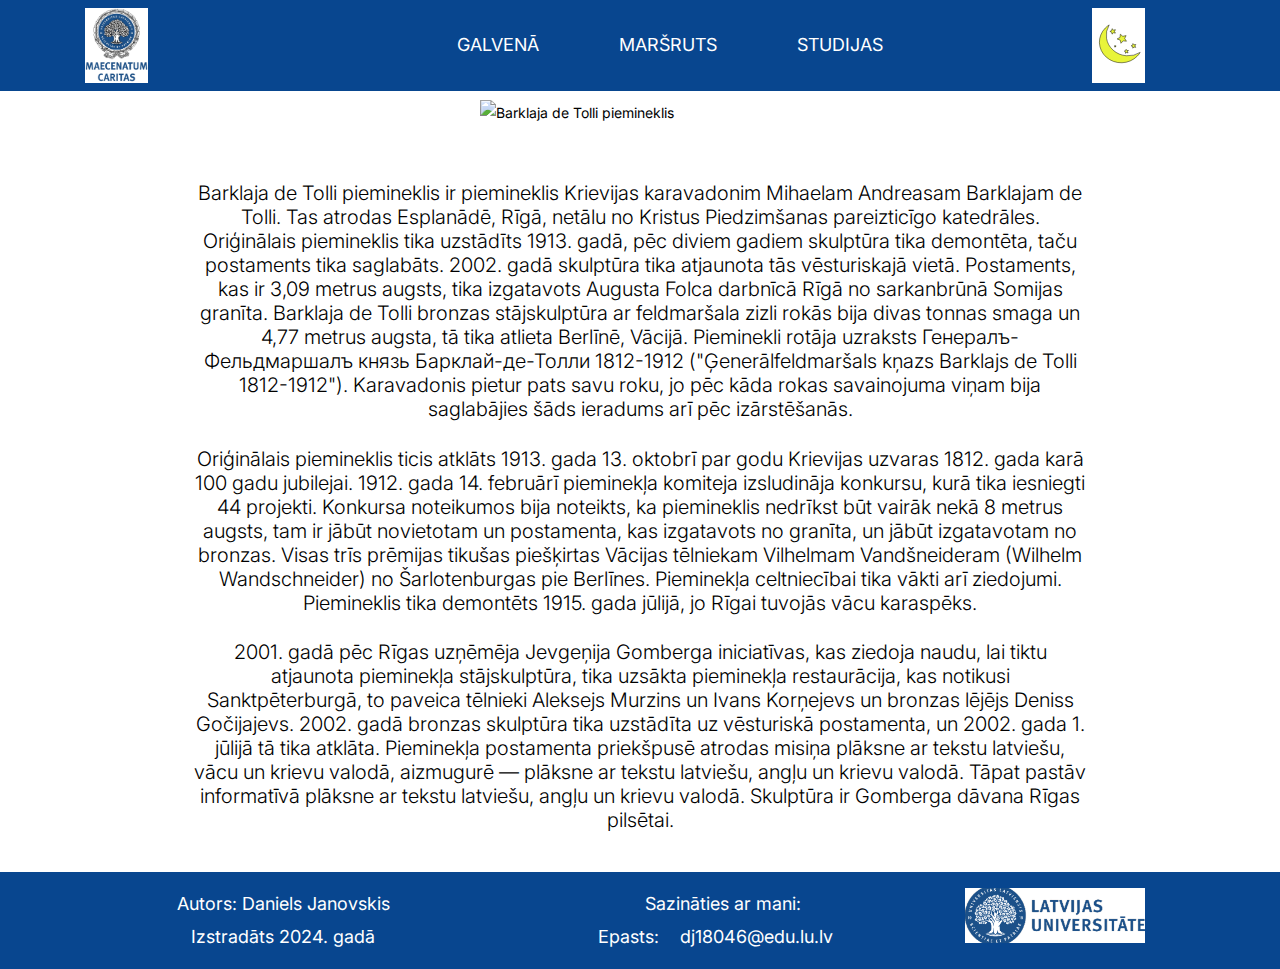
==== barklajs.html @ d36d95f7 "video removed" ====
<!DOCTYPE html>
<html>
<head>
	<title>Barklaja de Tolli piemineklis</title>
	<style>
		#object-img {
			width: 25%; 
			height: 25%;
			margin: auto; 
            padding-top: 100px;
			padding-bottom: 30px;
			border-radius: 15%;
		}
		#map{
			width: 100%;
    	height: 600px; 

		}

		body {
			margin: 0;
			padding: 0;
			display: flex; 
			justify-content: center; 
			align-items: center;
		}
		.text{
			max-width: 100%;
    font-size: 20px;
    text-align: center ;
    margin: 2% 15% 0 15%;
		}
		.last{
			margin-bottom: 40px;
		}
	</style>
	<!-- style css -->
	<link rel="stylesheet" href="css/bootstrap.min.css">
	<!-- style css -->
	<link rel="stylesheet" href="css/style.css">
	<!-- Responsive-->
	<link rel="stylesheet" href="css/responsive.css">
	<!-- Tweaks for older IEs-->
	<link rel="stylesheet" href="https://netdna.bootstrapcdn.com/font-awesome/4.0.3/css/font-awesome.css">
	<link rel="stylesheet" href="https://cdnjs.cloudflare.com/ajax/libs/fancybox/2.1.5/jquery.fancybox.min.css" media="screen">
	<script src="https://code.jquery.com/jquery-3.6.0.min.js"></script>
</head>
<body>
	<nav class="navbar navbar-expand-lg navbar-light bg-light sticky-top">
		<div class="container">
		   <img class="logo" src="img/logo.png" onclick="redirectLU()">
		   <button class="navbar-toggler" type="button" data-toggle="collapse" data-target="#navbarSupportedContent" aria-controls="navbarSupportedContent" aria-expanded="false" aria-label="Toggle navigation">
			  <span class="navbar-toggler-icon"></span>
			  </button>
		   <div class="collapse navbar-collapse" id="navbarSupportedContent">
			  <ul class="navbar-nav mr-auto">
				 <li class="nav-item">
					<a class="nav-link lng-home" href="index.html">Galvenā</a>
				 </li>
				 <li class="nav-item">
					<a class="nav-link lng-about" href="route.html">Maršruts</a>
				 </li>
				 <li class="nav-item">
					<a class="nav-link lng-products" href="studijas.html">Studijas</a>
				 </li>
			  </ul>
		   </div>
		   <img class="logo" src="graphics/moon.svg" id="theme-change">
	 </nav>
	<img id="object-img" src="img/Barclay_vertical.jpg" alt="Barklaja de Tolli piemineklis">
	<div >
		<p class="text">   
			Barklaja de Tolli piemineklis ir piemineklis Krievijas karavadonim Mihaelam Andreasam Barklajam de Tolli. 
			Tas atrodas Esplanādē, Rīgā, netālu no Kristus Piedzimšanas pareizticīgo katedrāles. Oriģinālais piemineklis 
			tika uzstādīts 1913. gadā, pēc diviem gadiem skulptūra tika demontēta, taču postaments tika saglabāts. 
			2002. gadā skulptūra tika atjaunota tās vēsturiskajā vietā. Postaments, kas ir 3,09 metrus augsts, 
			tika izgatavots Augusta Folca darbnīcā Rīgā no sarkanbrūnā Somijas granīta. Barklaja de Tolli bronzas stājskulptūra ar 
			feldmaršala zizli rokās bija divas tonnas smaga un 4,77 metrus augsta, tā tika atlieta Berlīnē, Vācijā.
			 Pieminekli rotāja uzraksts Генералъ-Фельдмаршалъ князь Барклай-де-Толли 1812-1912 
			 ("Ģenerālfeldmaršals kņazs Barklajs de Tolli 1812-1912"). Karavadonis pietur pats savu roku, 
			 jo pēc kāda rokas savainojuma viņam bija saglabājies šāds ieradums arī pēc izārstēšanās.
		</p>
	 </div>
	 <div >
		<p class="text">   
			Oriģinālais piemineklis ticis atklāts 1913. gada 13. oktobrī par godu Krievijas uzvaras 1812. gada karā 100 gadu jubilejai.
			1912. gada 14. februārī pieminekļa komiteja izsludināja konkursu, kurā tika iesniegti 44 projekti.
			 Konkursa noteikumos bija noteikts, ka piemineklis nedrīkst būt vairāk nekā 8 metrus augsts, 
			 tam ir jābūt novietotam un postamenta, kas izgatavots no granīta, un jābūt izgatavotam no bronzas.
			  Visas trīs prēmijas tikušas piešķirtas Vācijas tēlniekam Vilhelmam Vandšneideram (Wilhelm Wandschneider) 
			  no Šarlotenburgas pie Berlīnes. Pieminekļa celtniecībai tika vākti arī ziedojumi.
			  Piemineklis tika demontēts 1915. gada jūlijā, jo Rīgai tuvojās vācu karaspēks.
		</p>
	 </div>

	 <div class="last">
		<p class="text">   
			2001. gadā pēc Rīgas uzņēmēja Jevgeņija Gomberga iniciatīvas, kas ziedoja naudu, 
			lai tiktu atjaunota pieminekļa stājskulptūra, tika uzsākta pieminekļa restaurācija, kas notikusi Sanktpēterburgā, 
			to paveica tēlnieki Aleksejs Murzins un Ivans Korņejevs un bronzas lējējs Deniss Gočijajevs. 
			2002. gadā bronzas skulptūra tika uzstādīta uz vēsturiskā postamenta, un 2002. gada 1. jūlijā tā tika atklāta. 
			Pieminekļa postamenta priekšpusē atrodas misiņa plāksne ar tekstu latviešu, vācu un krievu valodā,
			 aizmugurē — plāksne ar tekstu latviešu, angļu un krievu valodā. Tāpat pastāv informatīvā plāksne ar tekstu latviešu, 
			 angļu un krievu valodā. Skulptūra ir Gomberga dāvana Rīgas pilsētai.
		</p>
	 </div>

		
	 <footer class="footer">
		<div class="container">
		   <a class="logo2" href="https://lu.lv"><img src="img/logo2.png"></a>
		   <div class="footer-container">
			  <div class="nav-item" id="item1">
				 Autors: Daniels Janovskis
			  </div>
			  <div class="nav-item" id="item2">
				 Sazināties ar mani:
			  </div>
			  <div class="nav-item" id="item3">
				 Izstradāts 2024. gadā
			  </div>
			  <div class="nav-item" id="item4">
				 Epasts:  <a class="nav-link" href="mailto:dj18046@edu.lu.lv">dj18046@edu.lu.lv</a>
			  </div>
				
		   </div>
		   
		</div>
	 </footer>
	 <script src="https://stackpath.bootstrapcdn.com/bootstrap/4.3.1/js/bootstrap.min.js"></script> 

      <script defer src=https://CDN.JSDelivr.net/npm/p5></script>
      <script defer src=https://CDN.JSDelivr.net/npm/p5/lib/addons/p5.dom.min.js></script>
      <script src="js/themeChange.js"></script>
      <script src="js/redirect.js"></script>
	</body>
</html>
---- css/style.css ----
/*--------------------------------------------------------------------- File Name: style.css ---------------------------------------------------------------------*/


/*--------------------------------------------------------------------- import Fonts ---------------------------------------------------------------------*/

@import url('https://fonts.googleapis.com/css2?family=Inter:wght@100..900&family=Kavoon&display=swap');

:root{
    --nav-color: #08468F;
    --box-color: #FBF9C3;
    --prim-color: #ffffff;
    --second-color: #262627;
}
/*--------------------------------------------------------------------- skeleton ---------------------------------------------------------------------*/

* {
    box-sizing: border-box !important;
    transition: ease all 0.5s;
}

html {
    scroll-behavior: smooth;
    height: 100%;
}

body {
    display: flex;
    flex-direction: column;
    justify-content: center; 
  align-items: center; 
  background-color: var(--prim-color);
    color: black;
    font-size: 14px;
    font-family: 'Inter', sans-serif;
    line-height: 1.80857;
    font-weight: normal;
    overflow-x: hidden;
}

.darkMode{
    background-color: var(--second-color); /* black */
    color: var(--prim-color); /* white */
}

#theme-change{
    cursor: pointer;
}

a {
    color: #1f1f1f;
    text-decoration: none !important;
    outline: none !important;
    -webkit-transition: all .3s ease-in-out;
    -moz-transition: all .3s ease-in-out;
    -ms-transition: all .3s ease-in-out;
    -o-transition: all .3s ease-in-out;
    transition: all .3s ease-in-out;
}

h1,
h2,
h3,
h4,
h5,
h6 {
    letter-spacing: 0;
    font-weight: normal;
    position: relative;
    padding: 0 0 10px 0;
    font-weight: normal;
    line-height: normal;
    
    margin: 0
}

h1 {
    font-size: 24px
}

h2 {
    font-size: 22px
}

h3 {
    font-size: 18px
}

h4 {
    font-size: 16px
}

h5 {
    font-size: 14px
}

h6 {
    font-size: 13px
}

*,
*::after,
*::before {
    -webkit-box-sizing: border-box;
    -moz-box-sizing: border-box;
    box-sizing: border-box;
}

h1 a,
h2 a,
h3 a,
h4 a,
h5 a,
h6 a {
  
    text-decoration: none!important;
    opacity: 1
}

button:focus {
    outline: none;
}

ul,
li,
ol {
    margin: 0px;
    padding: 0px;
    list-style: none;
}

p {
    margin: 20px;
    font-weight: 300;
    font-size: 15px;
    line-height: 24px;
}

a, button {

    text-decoration: none;
    outline: none !important;
}

a,
.btn, button {
    text-decoration: none !important;
    outline: none !important;
    -webkit-transition: all .3s ease-in-out;
    -moz-transition: all .3s ease-in-out;
    -ms-transition: all .3s ease-in-out;
    -o-transition: all .3s ease-in-out;
    transition: all .3s ease-in-out;
}

img {
    max-width: 100%;
    height: auto;
}

 :focus {
    outline: 0;
}

.paddind_bottom_0 {
    padding-bottom: 0 !important;
}

.btn-custom {
    margin-top: 20px;
    background-color: transparent !important;
    border: 2px solid #ddd;
    padding: 12px 40px;
    font-size: 16px;
}

.lead {
    font-size: 18px;
    line-height: 30px;
    color: #767676;
    margin: 0;
    padding: 0;
}

.form-control:focus {
    border-color: #ffffff !important;
    box-shadow: 0 0 0 .2rem rgba(255, 255, 255, .25);
}

.navbar-form input {
    border: none !important;
}

.badge {
    font-weight: 500;
}

blockquote {
    margin: 20px 0 20px;
    padding: 30px;
}



.full {
    float: left;
    width: 100%;
}

.layout_padding {
    padding-top: 90px;
    padding-bottom: 0px;
}

.padding_0 {
    padding: 0px;
}


/* header section start */


.navbar {
    padding: .5rem 0px;
    background-color: var(--nav-color) !important;
    position: fixed !important;
    width: 100%;
    display: flex;
    align-items: center;
    justify-content: space-between;
    overflow: hidden;
}

.navbar .container{
    width: 100%;
    padding: 0 15px;
}

.navbar-nav {
    display: flex;
    justify-content: center; 
    width: 100%;
    list-style-type: none; 
    padding: 0; 
}

.navbar-toggler {
    align-self: center; 
}

.image_1 {
    width: 100%;
    float: left;
}
.image_1 img{
    max-height: 270px;
}

.logo{
    width: auto; 
    height: inherit; 
    max-height: 75px !important;
    max-width: 75px !important;
    float: left;
    margin-right: 50px;
    background-color: white;
}
.logo2{
    width: auto; 
    height: inherit; 
    max-height: 75px !important;
    margin-right: 50px;
}
@media only screen and (max-width: 100px){
    .logo {
        width: 12%;
        height: 12%
    }
}
@media only screen and (max-width: 600px){
    .logo {
        width: 14%;
        height: 14%
    }
}
@media only screen and (max-width: 1100px){
    .logo {
        max-width: 14%;
        max-height: 14%
    }

}
.logo:hover {
    background-color: #ffffffb0;
    cursor: pointer;
}

.navbar-expand-lg .navbar-nav .nav-link {
    padding-right: 15px;
    padding-left: 10px;
    color: var(--prim-color);
    font-size: 18px;
    text-transform: uppercase;
}

.navbar-light .navbar-nav .nav-link:focus,
.navbar-light .navbar-nav .nav-link:hover {
    color: #efe4d1;
}


@media only screen and (min-width: 768px){
    .navbar-nav .nav-item{
        margin-left: 55px;
    }
}

.collapse .form-inline{
    display: flex;
    align-items: center;
    justify-content: center; 
    text-align: center; 
}

/* header section end */


/* banner section start */

.banner_section, .banner_section2{
    width: 100vw; 
    overflow: hidden; 
  }
  
  .banner_section img {
    width: 100%; 
    height: auto;
    max-height: 400px;
  }

  @media only screen and (max-width: 768px){
    .banner_section img { 
        height: 200px;
      }
}
/* banner section end */


/* about section start */

.about_section {
    display: inline-block;
    padding-top: 25px;
    width: 100%;
    height: 70%;
}

.about_title{
    margin-top: 3%;
    font-family: 'Kavoon', sans-serif;
}

.about_text {
    width: 100%;
    font-size: 20px;
    text-align: left ;
    margin: 0 5% 0 5%;
    text-indent: 5%;
}


.about_section_2 {
    width: 100%;
    margin-top: 60px;
    padding-bottom: 25px;
    display: flex;
   align-items: center;
   justify-content: center; 
   background-color: #FBF9C3;
    background-repeat: no-repeat;
    background-size: cover;
    border-radius: 15px; 
    flex-direction: column;
    color: black;
}

@media only screen and (max-width: 600px){
    .about_text {
        width: 90%;
    }
    .about_section, .about_section_2 {
        margin-top: 25px;
        padding-bottom: 25px;
    }
}

.row h1{
   float: left;
   order: 1;
   width: inherit;
}
.row p{
    float: left;
    order: 2;
    width: inherit;
 }

.kursi{
    margin-bottom: 45px;
}
.kursi_text{
    margin-bottom: 35px;
}

@media only screen and (max-width: 1000px){
    .kursi{
        width: 80%;
    }
}

/* about section end */

/* my works section start */
.works, .work, .work2{
    margin-bottom: 50px;
}

.works_kolaza, .dragon_bad{
    max-width: 100%;
    text-align: center;
    padding-top: 5%;
    padding-bottom: 3%;
}

.python{
    margin-top: 40px;
    margin-bottom: 40px;
    display: flex;
            justify-content: center;
            align-items: center;
            height: 100vh; 
}

@media only screen and (max-width: 1000px) {
    .works_kolaza img{
        width: 700%;
    }
    .python{
        width: 80%;
        margin-left: 10%;
    }
    .dragon_bad img{
        width: 500%;
    }
    .work2 .about_title2{
        margin-left: 10%;
    }

    .work2 .about_title2{
        max-width: 60%;
        margin-left: 20%;
    }

    .dragon_bad{
        max-width: 60%;
        margin-left: 20%;
    }
  }

/* my works section end */

/* motivation section start */

.motivation_section, .route_section, .about_section2 {
    width: 100%;
    height: auto;
    padding-bottom: 100px;
}

.motivation_title, .route_title, .about_title2{
    text-align: center;
    font-size: 40px;
    font-family: 'Kavoon', sans-serif;  
    padding-bottom: 20px;
}
.motivation_text, .route_text, .kolaza-text, .about_text2, .map-text{
    max-width: 100%;
    font-size: 20px;
    text-align: left ;
    margin: 0 15% 0 15%;
    text-indent: 5%;
}

.route_title:last-child{
    margin-top: 80px;
}
  
/* carousel */
#my_slider{
    margin-bottom: 100px;
}
.design_section {
    width: 100%;
    float: left;
    height: auto;
    background-size: cover;
    background-repeat: no-repeat;
    margin-bottom: 100px;
}

.design_taital {
    width: 100%;
    float: left;
    font-size: 40px;
    color: var(--nav-color);
    text-align: center;
    font-weight: bold;
}

.design_text {
    width: 100%;
    float: left;
    font-size: 16px;
    color: #535353;
    text-align: center;
    margin: 0px;
}

.design_section_2 {
    width: 100%;
    float: left;
    padding-top: 25px;
}

.box_main {
    width: 100%;
    height: auto;
    margin-right: 500px;
    padding: 50px;

}
.box_main:hover {
    background-color: var(--box-color);
    cursor: pointer;
}

.box_main_dark:hover {
    background-color: var(--nav-color);
    cursor: pointer;
}



.box_main_horizontal{
    position:static;
    width: 550px;
    margin: 0 1%;
}

.carousel_image_text {
    width: 100%;
    font-size: 18px;
    color: var(--nav-color);
    text-align: center;
    margin: 0px;
    font-weight: 500;
}

.carousel_image_text_dark{
    color: var(--box-color);
}

.carousel-inner {
    display: flex;
    justify-content: center;
    align-items: center;
    height: 100%;
}

.box_main {
    display: flex;
    justify-content: center;
    align-items: center;
    text-align: center;
    height: 100%;
    flex-direction: column-reverse;
}


.image_4 {
    width: 100%;
    text-align: center;
    padding-top: 20px;
}
.image_4 img{

    text-align: center;
    padding-top: 20px;
    max-width: 100%;
    height: auto;
}

.more_bt {
    width: 170px;
    margin: 0 auto;
    text-align: center;
    height: auto;
    padding-top: 30px;
}

.more_bt a {
    width: 100%;
    font-size: 18px;
    color: var(--prim-color);
    background-color: var(--nav-color);
    padding: 8px 25px;
    text-align: center;
    text-transform: uppercase;
    margin-top: 40px;
    border-radius: 5px;
}

.more_bt_dark{
    color: var(--second-color) !important;
    background-color: var(--box-color) !important;
}

.more_bt_dark:hover{
    
    border-radius: 10px;
    border: 4px solid var(--nav-color) !important;
}

.more_bt a:hover {
    color: #000000;
    background-color: var(--nav-color);
    border-radius: 10px;
    border: 4px solid var(--box-color);
}

#my_slider .carousel-buttons{
    position: absolute;
    bottom: 0;
    left: 0;
    width: 50%;
    text-align: center;
    margin-left: 25%;
}
.carousel-control-prev, .carousel-control-next {
    position: absolute;
    top: auto;
    bottom: 0;
}

#my_slider .carousel-control-prev,
#my_slider .carousel-control-next {
    width: 55px;
    height: 55px;
    background: var(--prim-color);
    opacity: 1;
    font-size: 20px;
    color: #000;
    border-radius: 100px;
}

#my_slider .carousel-control-prev:hover,
#my_slider .carousel-control-prev:focus,
#my_slider .carousel-control-next:hover,
#my_slider .carousel-control-next:focus{
    color: var(--prim-color);
    background-color: var(--nav-color);
    cursor: pointer;
}

.control-dark{
    color: var(--prim-color) !important;
    background: var(--second-color) !important;
}

.control-dark:hover{
    color: var(--second-color) !important;
    background-color: var(--box-color) !important;
}
.row {
    display: flex;
    align-items: stretch; 
    justify-content: center;
  }

@media only screen and (max-width: 768px) {
    .image_4{
        width: 50%;
    }
    .box_main_horizontal {
        max-width: 100%;
        margin: 0 !important;
   
    }
    .box_main_horizontal .image_4{
        max-width: 100%;
        width: 80% !important;
   
    }

  }
/* carousel section end */


/* motivation section end */    

/* map section start */
#map{
    height: 60%; 
    width: 60%; 
}

.map-text{
    width: inherit;
    margin-top: 1%;
    margin-bottom: 5%;
    text-align: left;
    text-indent: 5%;
}
  @media only screen and (max-width: 1100px) {
    .map{
        width: 80%;
    }
  }
/* map section end */

/* Kolaza section start */
.kolaza{
    display: flex;
    flex-direction: column; 
    justify-content: center;
    align-items: center;
    margin-bottom: 50px
}
.kolaza-title{
    text-align: center;
    margin-bottom: 35px;
    margin-top: 150px;
    font-size: 40px;
    font-family: 'Kavoon', sans-serif;
}
.kolaza .kolaza-container{
    margin-top: 50px;
    margin-bottom: 60px;
    display: flex;
    flex-direction: column; 
}

.kolaza {
    width: 50%;
   height: auto;
}

.kolaza-text{
    font-size: 20px;
    width: 50%
}

.kolaza-container{
    max-width: 80%;
}
 @media only screen and (max-width: 768px) {
    .kolaza-container {
        width: 200%;
        max-width: 160%;
    }
} 
/* Kolaza section end */

/* footer section start */
.footer {
    width: 100vw; 
    background-color: #08468F; 
    color: var(--prim-color); 
    padding: 1rem;
  
}

.footer-container {

    margin: 0 auto; 
    display: flex;
    flex-wrap: wrap;
    
}

.footer .nav-item{
    padding-right: 5%;
    font-size: 18px;
    flex-basis: 50%;
}
.footer .logo2{
    float: right;
    height: 40px;
    width: 180px;
}
.footer .nav-item{
    text-align: center;
}
.footer .nav-link {
    display: inline; 
    color: var(--prim-color);
  }
  .nav-link:hover{
    color: rgba(255, 255, 255, .25);
  }
    @media only screen and (max-width: 768px) {
        .footer {
            flex-direction: column; 
            justify-content: center;
            align-items: center;
        }
    

    
        .footer-container {
            padding-top: 10%;
            display: flex;
            flex-direction: column; 
            align-items: center;
        }
    
        .footer .nav-item {
            flex-basis: 100%; 
            margin-bottom: 10px; 
        }
    
        .footer .logo2 {
            display: none;
        }

        #item1 {
            order: 1;
        }
        
        #item2 {
            order: 3; 
        }
        
        #item3 {
            order: 2; 
        }
        
        #item4 {
            order: 4;
        }
      }

/* footer section end */
---- css/responsive.css ----
/*--------------------------------------------------------------------- File Name: responsive.css ---------------------------------------------------------------------*/


/*------------------------------------------------------------------- 991px x 768px ---------------------------------------------------------------------*/

@media only screen and (min-width: 768px) and (max-width: 991px) {
    .header-search {
        padding: 15px 0px;
    }
}


/*------------------------------------------------------------------- 767px x 599px ---------------------------------------------------------------------*/

@media only screen and (min-width: 599px) and (max-width: 767px) {
    .logo {
        text-align: center;
    }
    .cart-content-right {
        padding-bottom: 5px;
    }
    .mg {
        margin: 0px 0px;
    }
    .menu-area-main {
        height: 256px;
        overflow-y: auto;
    }
    .megamenu>.row [class*="col-"] {
        padding: 0px;
    }
    .menu-area-main .megamenu .men-cat {
        padding: 0px 15px;
    }
    .menu-area-main .megamenu .women-cat {
        padding: 0px 15px;
    }
    .menu-area-main .megamenu .el-cat {
        padding: 0px 15px;
    }
    .mean-container .mean-nav ul li a.mean-expand {
        height: 19px;
    }
    .category-box.women-box {
        display: none;
    }
    .cart-box {
        display: inline-block;
        margin: 0px 30px;
    }
    .wish-box {
        float: none;
        margin: 0px 30px;
        display: inline-block;
    }
    .menu-add {
        display: none;
    }
    .category-box {
        display: none;
    }
    .mean-container .mean-nav ul li ol {
        padding: 0px;
    }
    .mean-container .mean-nav ul li a {
        padding: 10px 20px;
        width: 94.8%;
    }
    .mean-container .mean-nav ul li li a {
        width: 92%;
        padding: 1em 4%;
    }
    .mean-container .mean-nav ul li li li a {
        width: 100%;
    }
    .header-search {
        padding: 15px 0px;
    }
    #collapseFilter.d-md-block {
        padding: 30px 0px;
    }
}


/*------------------------------------------------------------------- 599px x 280px ---------------------------------------------------------------------*/

@media only screen and (min-width: 280px) and (max-width: 599px) {
    .cart-content-right {
        padding-bottom: 5px;
    }
    .megamenu>.row [class*="col-"] {
        padding: 0px;
    }
    .menu-area-main .megamenu .men-cat {
        padding: 0px 15px;
    }
    .menu-area-main .megamenu .women-cat {
        padding: 0px 15px;
    }
    .menu-area-main .megamenu .el-cat {
        padding: 0px 15px;
    }
    .mean-container .mean-nav ul li a {
        padding: 1em 4%;
        width: 92%;
    }
    .mean-container .mean-nav ul li li a {
        width: 90%;
        padding: 1em 5%;
    }
    .mean-container .sub-full.megamenu-categories ol li a {
        padding: 5px 0px;
        text-transform: capitalize;
        width: 100%;
    }
    .megamenu .sub-full.megamenu-categories .women-box .banner-up-text a {
        width: auto;
        border: none;
        float: none;
    }
    .menu-area-main {
        height: 45px;
        overflow-y: auto;
    }
    .mean-container .mean-nav ul li a.mean-expand {
        top: 0;
    }
    .margin_top_90 {
        margin-top: 90px;
    }
}

@media (min-width: 992px) and (max-width: 1199px) {
    #main_slider a.carousel-control-next {
        position: absolute;
        right: 425px;
        top: 90%;
    }
    #main_slider a.carousel-control-prev {
        position: absolute;
        left: 425px;
        top: 90%;
    }
    .navbar-expand-lg .navbar-nav .nav-link {
        text-align: center;
    }
    .navbar-toggler {
        background-color: #fff;
    }
    .logo {
        width: 33%;
    }
    .image_2::after {
        left: 0px;
    }
    .image_2 {
        width: 74%;
        margin: 30px 0px 0px 15px;
    }
    .about_taital {
        font-size: 30px;
        padding-top: 120px;
    }
    .about_section {
        padding-bottom: 0px;
    }
    .image_4 {
        min-height: 328px;
    }
    .box_main {
        padding: 20px;
    }
    #my_slider a.carousel-control-next {
        right: 320px;
    }
    #my_slider a.carousel-control-prev {
        left: 320px;
    }
    .newsletter_taital {
        font-size: 30px;
    }
    .footer_location_text li {
        padding: 50px 12px;
    }
    .lorem_text {
        width: 43%;
    }
}

@media (min-width: 768px) and (max-width: 991px) {
    #main_slider a.carousel-control-next {
        position: absolute;
        right: 325px;
        top: 90%;
    }
    #main_slider a.carousel-control-prev {
        position: absolute;
        left: 325px;
        top: 90%;
    }
    .navbar-expand-lg .navbar-nav .nav-link {
        text-align: center;
    }
    .navbar-toggler {
        background-color: #fff;
    }
    .search_icon {
        display: none;
    }
    .image_2::after {
        left: 0px;
    }
    .image_2 {
        width: 65%;
        margin: 30px 0px 0px 15px;
    }
    .about_taital {
        font-size: 30px;
        padding-top: 40px;
    }
    .about_section {
        padding-bottom: 0px;
    }
    .image_4 {
        min-height: 328px;
    }
    .box_main {
        padding: 20px;
    }
    #my_slider a.carousel-control-next {
        right: 320px;
    }
    #my_slider a.carousel-control-prev {
        left: 320px;
    }
    .newsletter_taital {
        font-size: 30px;
    }
    .footer_location_text li {
        padding: 50px 12px;
    }
    .lorem_text {
        width: 43%;
    }
    .margin_top_90 {
        margin-top: 90px;
    }
}

@media (min-width: 576px) and (max-width: 767px) {
    #main_slider a.carousel-control-prev {
        position: absolute;
        left: 175px;
        top: 90%;
        display: none;
    }
    #main_slider a.carousel-control-next {
        position: absolute;
        left: 236px;
        top: 90%;
        display: none;
    }
    .navbar {
        padding: .5rem 15px;
    }
    .header_top_section {
        display: none;
    }
    .navbar-expand-lg .navbar-nav .nav-link {
        text-align: center;
    }
    .search_icon {
        text-align: center;
        width: 100%;
    }
    .header_section {
        background-size: cover;
    }
    .banner_taital {
        font-size: 50px;
    }
    .navbar-toggler {
        background-color: #fff;
    }
    .banner_text {
        font-size: 15px;
        width: 100%;
    }
    .contact_bt {
        width: 170px;
    }
    .image_1 {
        padding-top: 50px;
    }
    .banner_section {
        padding-bottom: 90px;
    }
    .about_section_2 .row {
        flex-direction: column-reverse;
    }
    .about_section {
        padding-bottom: 0px;
    }
    .about_taital {
        font-size: 40px;
        padding-top: 0px;
    }
    .about_text {
        font-size: 14px;
    }
    .image_2::after {
        display: none;
    }
    .image_2::before {
        display: none;
    }
    .image_2 {
        width: 100%;
        margin: 30px 0px 0px 0px;
        text-align: center;
    }
    .about_section_2 {
        padding-top: 0px;
        padding-bottom: 0px;
    }
    .design_taital {
        font-size: 40px;
    }
    .design_text {
        font-size: 16px;
    }
    .box_main {
        margin-top: 20px;
    }
    .read_bt {
        padding-top: 40px;
    }
    .newsletter_taital {
        font-size: 40px;
        padding-top: 30px;
    }
    .contact_taital {
        font-size: 40px;
    }
    .mail_section_1 {
        width: 100%;
    }
    .contact_section {
        padding-bottom: 90px;
    }
    .footer_location_text li {
        padding: 0px;
        float: initial;
    }
    .footer_location_text ul {
        text-align: left;
    }
    .useful_text {
        padding-top: 20px;
    }
    .search_icon {
        display: none;
    }
    .image_4 {
        padding-top: 70px;
        min-height: 0px;
    }
    .margin_top_90 {
        margin-top: 90px;
    }
}

@media (max-width: 575px) {
    #main_slider a.carousel-control-prev {
        position: absolute;
        left: 175px;
        top: 90%;
        display: none;
    }
    #main_slider a.carousel-control-next {
        position: absolute;
        left: 236px;
        top: 90%;
        display: none;
    }
    .navbar {
        padding: .5rem 15px;
    }
    .navbar-toggler {
        background-color: #fff;
    }
    .header_top_section {
        display: none;
    }
    .search_icon {
        display: none;
    }
    .navbar-expand-lg .navbar-nav .nav-link {
        text-align: center;
    }
    .search_icon {
        text-align: center;
        width: 100%;
    }
    .header_section {
        background-size: cover;
    }
    .banner_taital {
        font-size: 40px;
    }
    .banner_text {
        font-size: 15px;
        width: 100%;
    }
    .contact_bt {
        width: 170px;
    }
    .image_1 {
        padding-top: 50px;
    }
    .banner_section {
        padding-bottom: 90px;
    }
    .about_section_2 .row {
        flex-direction: column-reverse;
    }
    .about_section {
        padding-bottom: 0px;
    }
    .about_taital {
        font-size: 28px;
        padding-top: 0px;
    }
    .about_text {
        font-size: 14px;
    }
    .image_2::after {
        display: none;
    }
    .image_2::before {
        display: none;
    }
    .image_2 {
        width: 100%;
        margin: 30px 0px 0px 0px;
        text-align: center;
    }
    .about_section_2 {
        padding-top: 0px;
        padding-bottom: 0px;
    }
    .design_taital {
        font-size: 28px;
    }
    .design_text {
        font-size: 14px;
    }
    .box_main {
        margin-top: 20px;
    }
    .read_bt {
        padding-top: 40px;
    }
    .newsletter_taital {
        font-size: 26px;
        padding-top: 30px;
    }
    .contact_taital {
        font-size: 30px;
    }
    .mail_section_1 {
        width: 100%;
    }
    .contact_section {
        padding-bottom: 90px;
    }
    .footer_location_text li {
        padding: 0px;
        float: initial;
    }
    .footer_location_text ul {
        text-align: left;
    }
    .useful_text {
        padding-top: 20px;
    }
    .margin_top_90 {
        margin-top: 90px;
    }
    
}
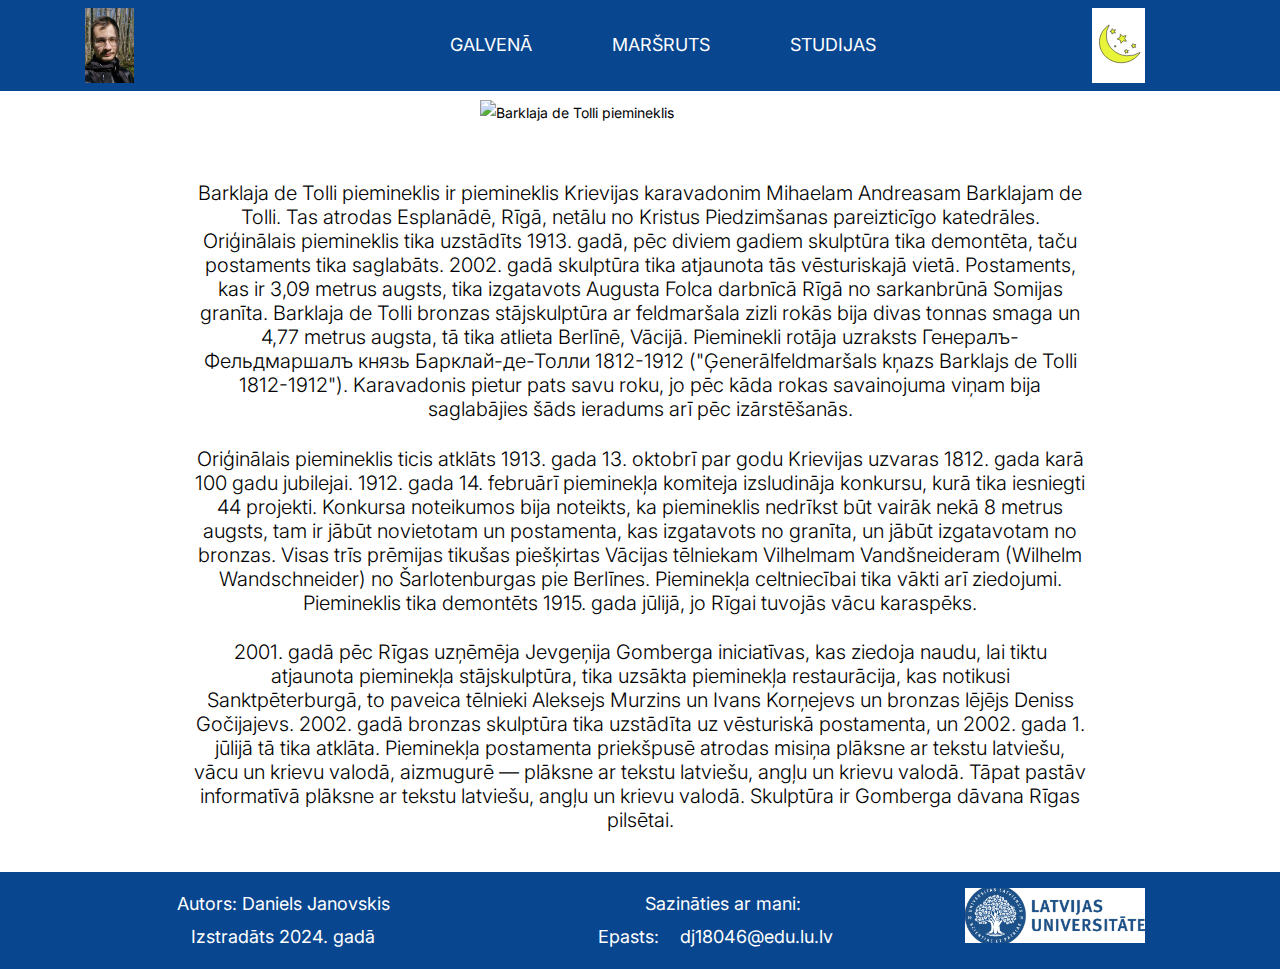
==== commit 0ffeb8bf: "logo removed" ====
--- a/barklajs.html
+++ b/barklajs.html
@@ -48,7 +48,7 @@
 <body>
 	<nav class="navbar navbar-expand-lg navbar-light bg-light sticky-top">
 		<div class="container">
-		   <img class="logo" src="img/logo.png" onclick="redirectLU()">
+			<img class="logo" src="img/portrait.jpg">
 		   <button class="navbar-toggler" type="button" data-toggle="collapse" data-target="#navbarSupportedContent" aria-controls="navbarSupportedContent" aria-expanded="false" aria-label="Toggle navigation">
 			  <span class="navbar-toggler-icon"></span>
 			  </button>
@@ -132,6 +132,5 @@
       <script defer src=https://CDN.JSDelivr.net/npm/p5></script>
       <script defer src=https://CDN.JSDelivr.net/npm/p5/lib/addons/p5.dom.min.js></script>
       <script src="js/themeChange.js"></script>
-      <script src="js/redirect.js"></script>
 	</body>
 </html>
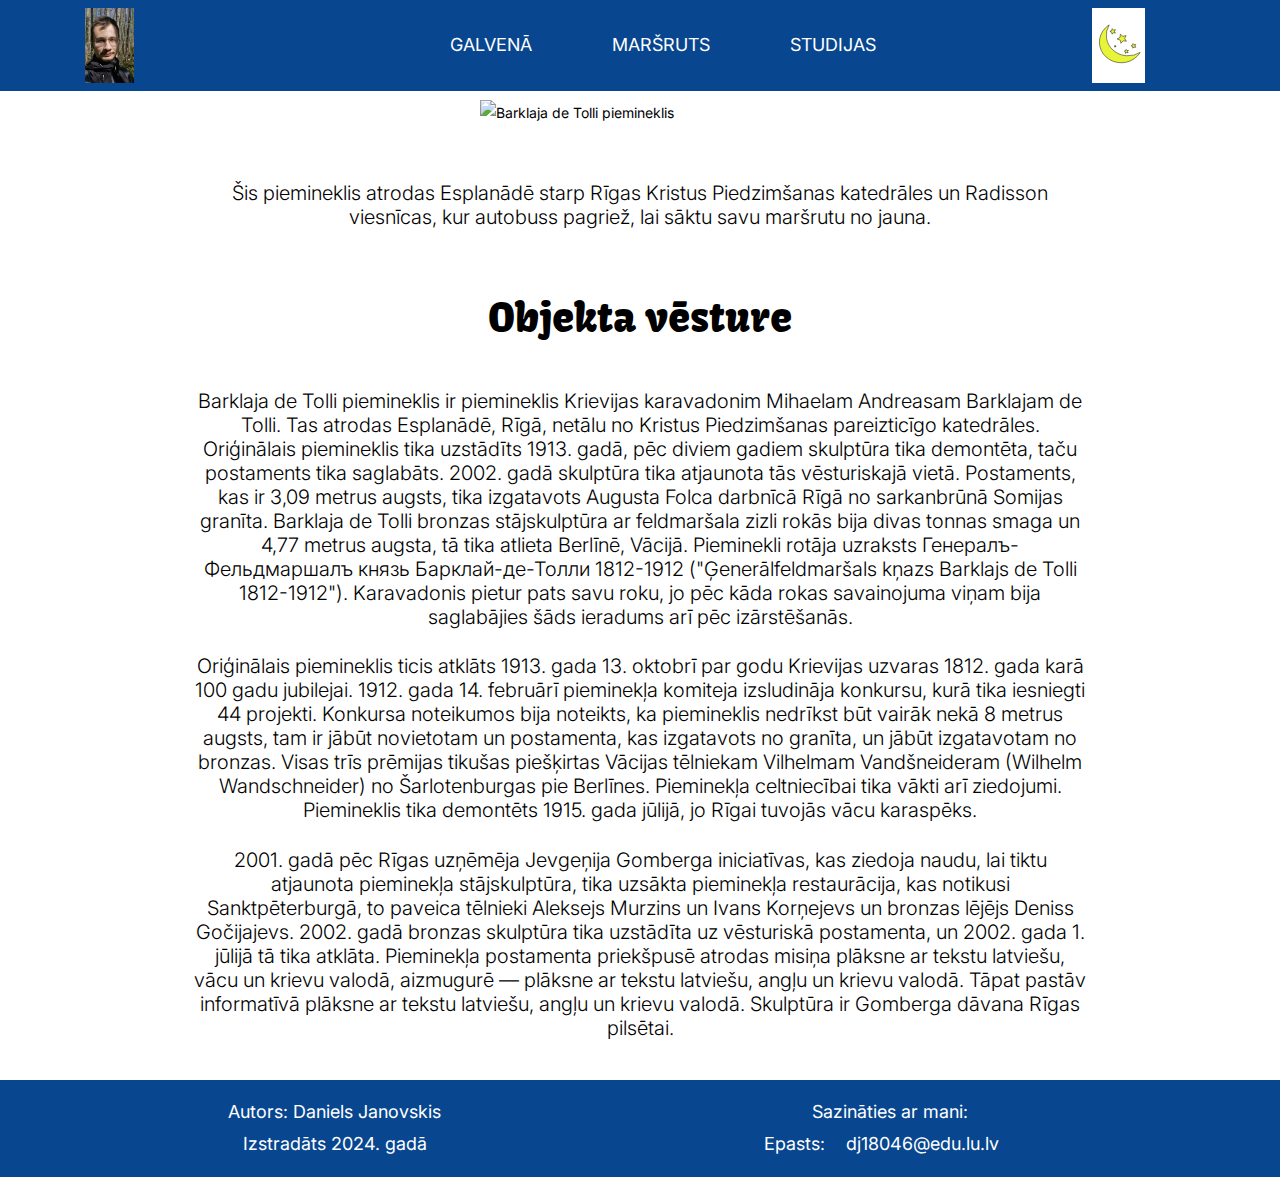
==== commit ee3e653c: "screen problem fixed" ====
--- a/barklajs.html
+++ b/barklajs.html
@@ -48,7 +48,7 @@
 <body>
 	<nav class="navbar navbar-expand-lg navbar-light bg-light sticky-top">
 		<div class="container">
-			<img class="logo" src="img/portrait.jpg">
+		   <img class="logo" src="img/portrait.jpg" alt="Mans portrets">
 		   <button class="navbar-toggler" type="button" data-toggle="collapse" data-target="#navbarSupportedContent" aria-controls="navbarSupportedContent" aria-expanded="false" aria-label="Toggle navigation">
 			  <span class="navbar-toggler-icon"></span>
 			  </button>
@@ -64,11 +64,21 @@
 					<a class="nav-link lng-products" href="studijas.html">Studijas</a>
 				 </li>
 			  </ul>
+			  <img class="logo" src="graphics/moon.svg" id="theme-change" alt="Tēmas maiņa">
 		   </div>
-		   <img class="logo" src="graphics/moon.svg" id="theme-change">
+		</div>
 	 </nav>
+
 	<img id="object-img" src="img/Barclay_vertical.jpg" alt="Barklaja de Tolli piemineklis">
-	<div >
+	
+	<div style="margin-bottom: 5%;">
+		<p class="text">
+			Šis piemineklis atrodas Esplanādē starp Rīgas Kristus Piedzimšanas katedrāles un Radisson viesnīcas, kur autobuss pagriež, lai 
+			sāktu savu maršrutu no jauna.	
+		</p>
+	 </div>
+    <div >
+		<h1 class="about_title2">Objekta vēsture</h1>
 		<p class="text">   
 			Barklaja de Tolli piemineklis ir piemineklis Krievijas karavadonim Mihaelam Andreasam Barklajam de Tolli. 
 			Tas atrodas Esplanādē, Rīgā, netālu no Kristus Piedzimšanas pareizticīgo katedrāles. Oriģinālais piemineklis 
@@ -108,7 +118,6 @@
 		
 	 <footer class="footer">
 		<div class="container">
-		   <a class="logo2" href="https://lu.lv"><img src="img/logo2.png"></a>
 		   <div class="footer-container">
 			  <div class="nav-item" id="item1">
 				 Autors: Daniels Janovskis
--- a/css/style.css
+++ b/css/style.css
@@ -231,7 +231,7 @@
 }
 
 .navbar .container{
-    width: 100%;
+    /* width: 100%; */
     padding: 0 15px;
 }
 
@@ -312,6 +312,7 @@
     .navbar-nav .nav-item{
         margin-left: 55px;
     }
+    
 }
 
 .collapse .form-inline{
@@ -415,12 +416,15 @@
     .kursi{
         width: 80%;
     }
+    #work1-img-1{
+        max-width: 80%;
+    }
 }
 
 /* about section end */
 
 /* my works section start */
-.works, .work, .work2{
+.works, .work1, .work2{
     margin-bottom: 50px;
 }
 
@@ -463,6 +467,14 @@
     .dragon_bad{
         max-width: 60%;
         margin-left: 20%;
+    }
+    .work2{
+        max-width: 80vh;
+    }
+  }
+  @media only screen and (max-width: 600px){
+    .work2{
+        max-width: 55vh;
     }
   }
 
@@ -700,6 +712,9 @@
         width: 80% !important;
    
     }
+    .carousel-item .container{
+        max-width: 60vh
+    }
 
   }
 /* carousel section end */
@@ -725,7 +740,8 @@
         width: 80%;
     }
   }
-/* map section end */
+
+  /* map section end */
 
 /* Kolaza section start */
 .kolaza{
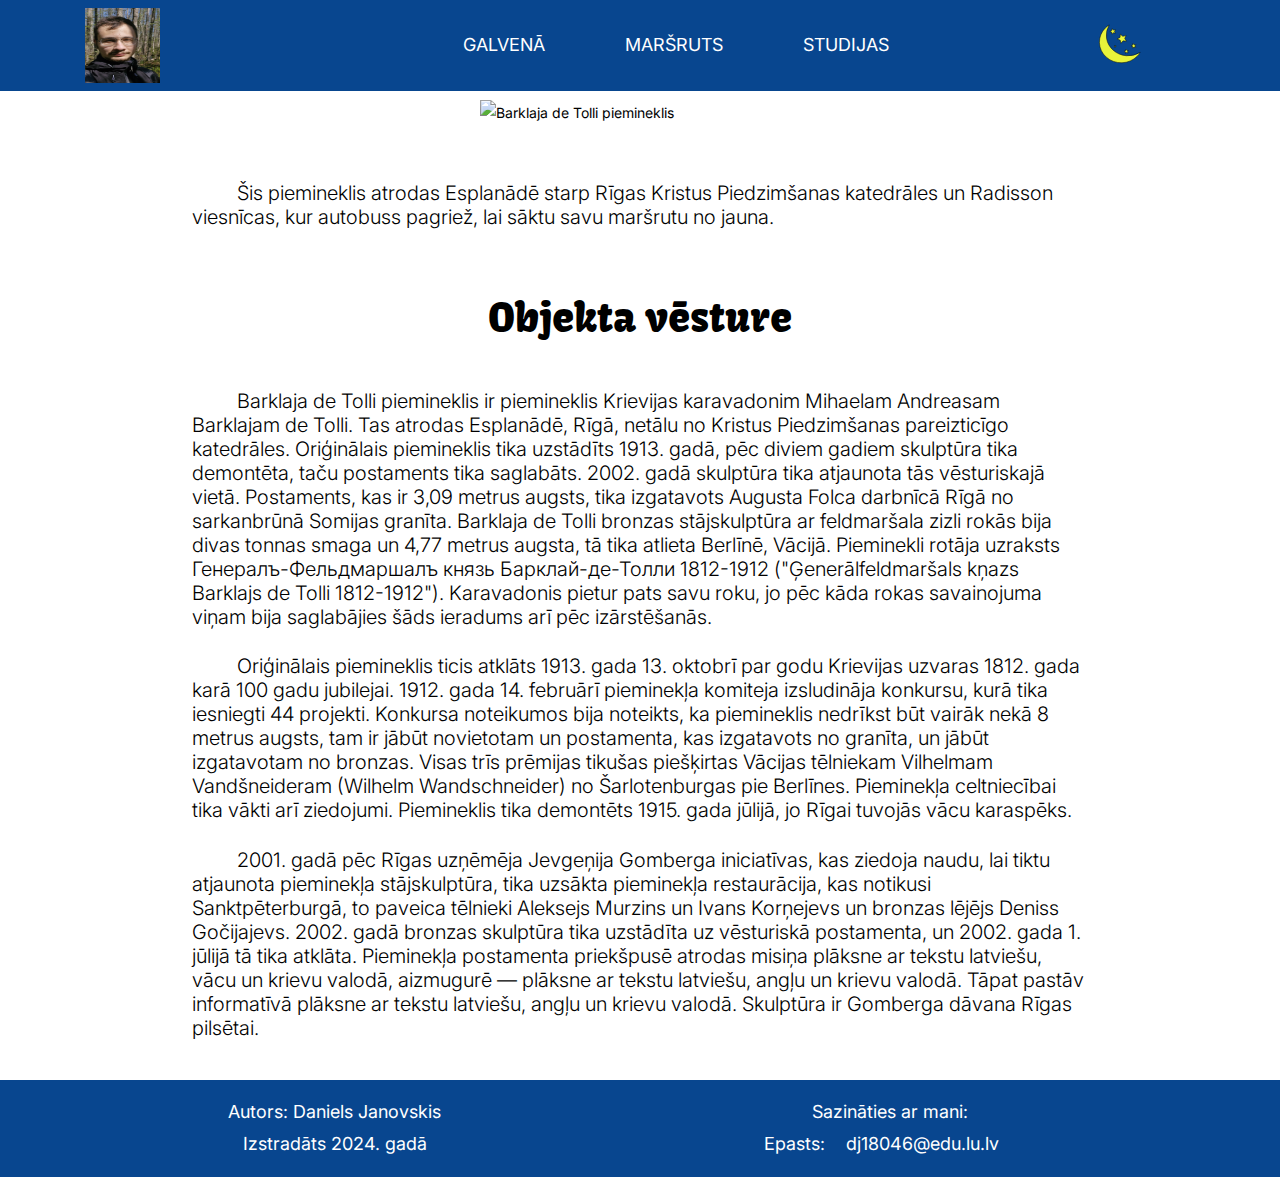
==== commit 72327c70: "screen problem fixed" ====
--- a/barklajs.html
+++ b/barklajs.html
@@ -1,5 +1,5 @@
 <!DOCTYPE html>
-<html>
+<html lang="lv">
 <head>
 	<title>Barklaja de Tolli piemineklis</title>
 	<style>
@@ -27,13 +27,65 @@
 		.text{
 			max-width: 100%;
     font-size: 20px;
-    text-align: center ;
+    text-align: left ;
     margin: 2% 15% 0 15%;
+	text-indent: 5%;
 		}
 		.last{
 			margin-bottom: 40px;
 		}
+	@media only screen and (max-width: 768px) {
+        .footer {
+            flex-direction: column; 
+            justify-content: center;
+            align-items: center;
+        }
+    
+
+    
+        .footer-container {
+            padding-top: 10%;
+            display: flex;
+            flex-direction: column; 
+            align-items: center;
+        }
+    
+        .footer .nav-item {
+            flex-basis: 100%; 
+            margin-bottom: 10px; 
+        }
+    
+        .footer .logo2 {
+            display: none;
+        }
+
+        #item1 {
+            order: 1;
+        }
+        
+        #item2 {
+            order: 3; 
+        }
+        
+        #item3 {
+            order: 2; 
+        }
+        
+        #item4 {
+            order: 4;
+        }
+		#object-img {
+			width: 50%; 
+			height: 50%;
+		}
+      }
 	</style>
+	      <!-- basic -->
+		  <meta charset="utf-8">
+		  <meta http-equiv="X-UA-Compatible" content="IE=edge">
+		  <!-- mobile metas -->
+		  <meta name="viewport" content="width=device-width, initial-scale=1">
+		  <meta name="viewport" content="initial-scale=1, maximum-scale=1">
 	<!-- style css -->
 	<link rel="stylesheet" href="css/bootstrap.min.css">
 	<!-- style css -->
--- a/css/style.css
+++ b/css/style.css
@@ -256,13 +256,13 @@
 }
 
 .logo{
-    width: auto; 
+    width: inherit; 
     height: inherit; 
     max-height: 75px !important;
     max-width: 75px !important;
     float: left;
     margin-right: 50px;
-    background-color: white;
+
 }
 .logo2{
     width: auto; 
@@ -290,7 +290,7 @@
 
 }
 .logo:hover {
-    background-color: #ffffffb0;
+
     cursor: pointer;
 }
 
@@ -713,8 +713,11 @@
    
     }
     .carousel-item .container{
-        max-width: 60vh
-    }
+        max-width: 70vh
+    }
+    /* .carousel-control-prev{
+        padding-right: 50px;
+    } */
 
   }
 /* carousel section end */
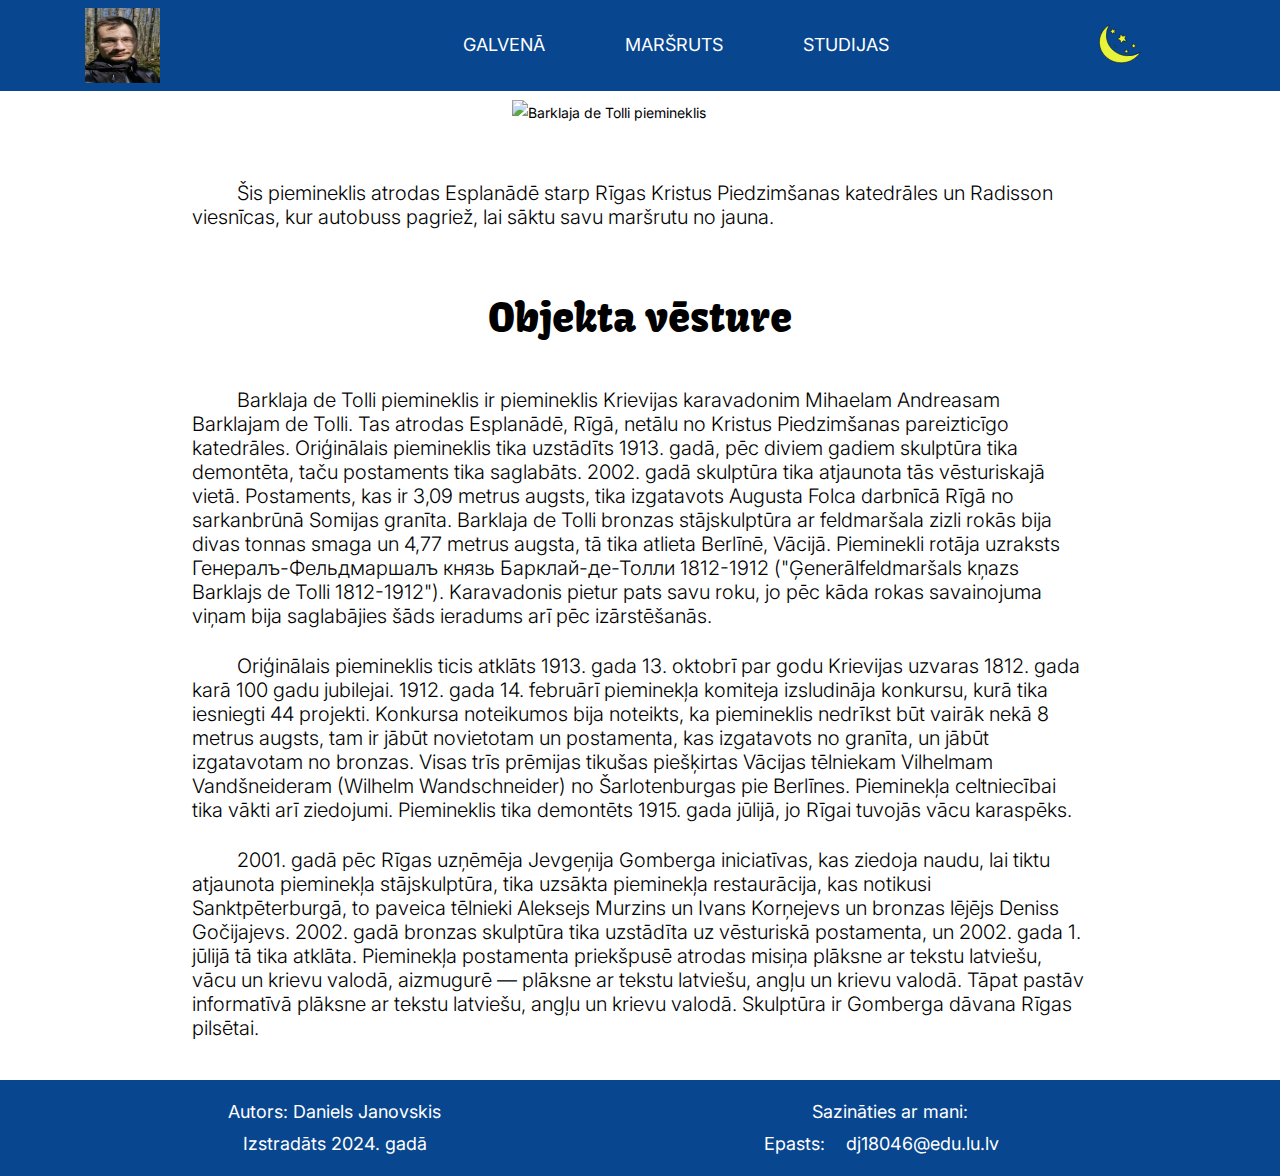
==== commit fad2ccfb: "fixed" ====
--- a/barklajs.html
+++ b/barklajs.html
@@ -4,8 +4,8 @@
 	<title>Barklaja de Tolli piemineklis</title>
 	<style>
 		#object-img {
-			width: 25%; 
-			height: 25%;
+			width: 20%; 
+			height: 20%;
 			margin: auto; 
             padding-top: 100px;
 			padding-bottom: 30px;
@@ -107,13 +107,13 @@
 		   <div class="collapse navbar-collapse" id="navbarSupportedContent">
 			  <ul class="navbar-nav mr-auto">
 				 <li class="nav-item">
-					<a class="nav-link lng-home" href="index.html">Galvenā</a>
+					<a class="nav-link" href="index.html">Galvenā</a>
 				 </li>
 				 <li class="nav-item">
-					<a class="nav-link lng-about" href="route.html">Maršruts</a>
+					<a class="nav-link" href="route.html">Maršruts</a>
 				 </li>
 				 <li class="nav-item">
-					<a class="nav-link lng-products" href="studijas.html">Studijas</a>
+					<a class="nav-link" href="studijas.html">Studijas</a>
 				 </li>
 			  </ul>
 			  <img class="logo" src="graphics/moon.svg" id="theme-change" alt="Tēmas maiņa">
--- a/css/style.css
+++ b/css/style.css
@@ -32,14 +32,14 @@
     color: black;
     font-size: 14px;
     font-family: 'Inter', sans-serif;
-    line-height: 1.80857;
+    line-height: 1.80;
     font-weight: normal;
     overflow-x: hidden;
 }
 
 .darkMode{
-    background-color: var(--second-color); /* black */
-    color: var(--prim-color); /* white */
+    background-color: var(--second-color); 
+    color: var(--prim-color); 
 }
 
 #theme-change{
@@ -231,7 +231,6 @@
 }
 
 .navbar .container{
-    /* width: 100%; */
     padding: 0 15px;
 }
 
@@ -519,15 +518,6 @@
     margin-bottom: 100px;
 }
 
-.design_taital {
-    width: 100%;
-    float: left;
-    font-size: 40px;
-    color: var(--nav-color);
-    text-align: center;
-    font-weight: bold;
-}
-
 .design_text {
     width: 100%;
     float: left;
@@ -713,11 +703,8 @@
    
     }
     .carousel-item .container{
-        max-width: 70vh
-    }
-    /* .carousel-control-prev{
-        padding-right: 50px;
-    } */
+        max-width: 55vh
+    }
 
   }
 /* carousel section end */
@@ -726,6 +713,7 @@
 /* motivation section end */    
 
 /* map section start */
+
 #map{
     height: 60%; 
     width: 60%; 
